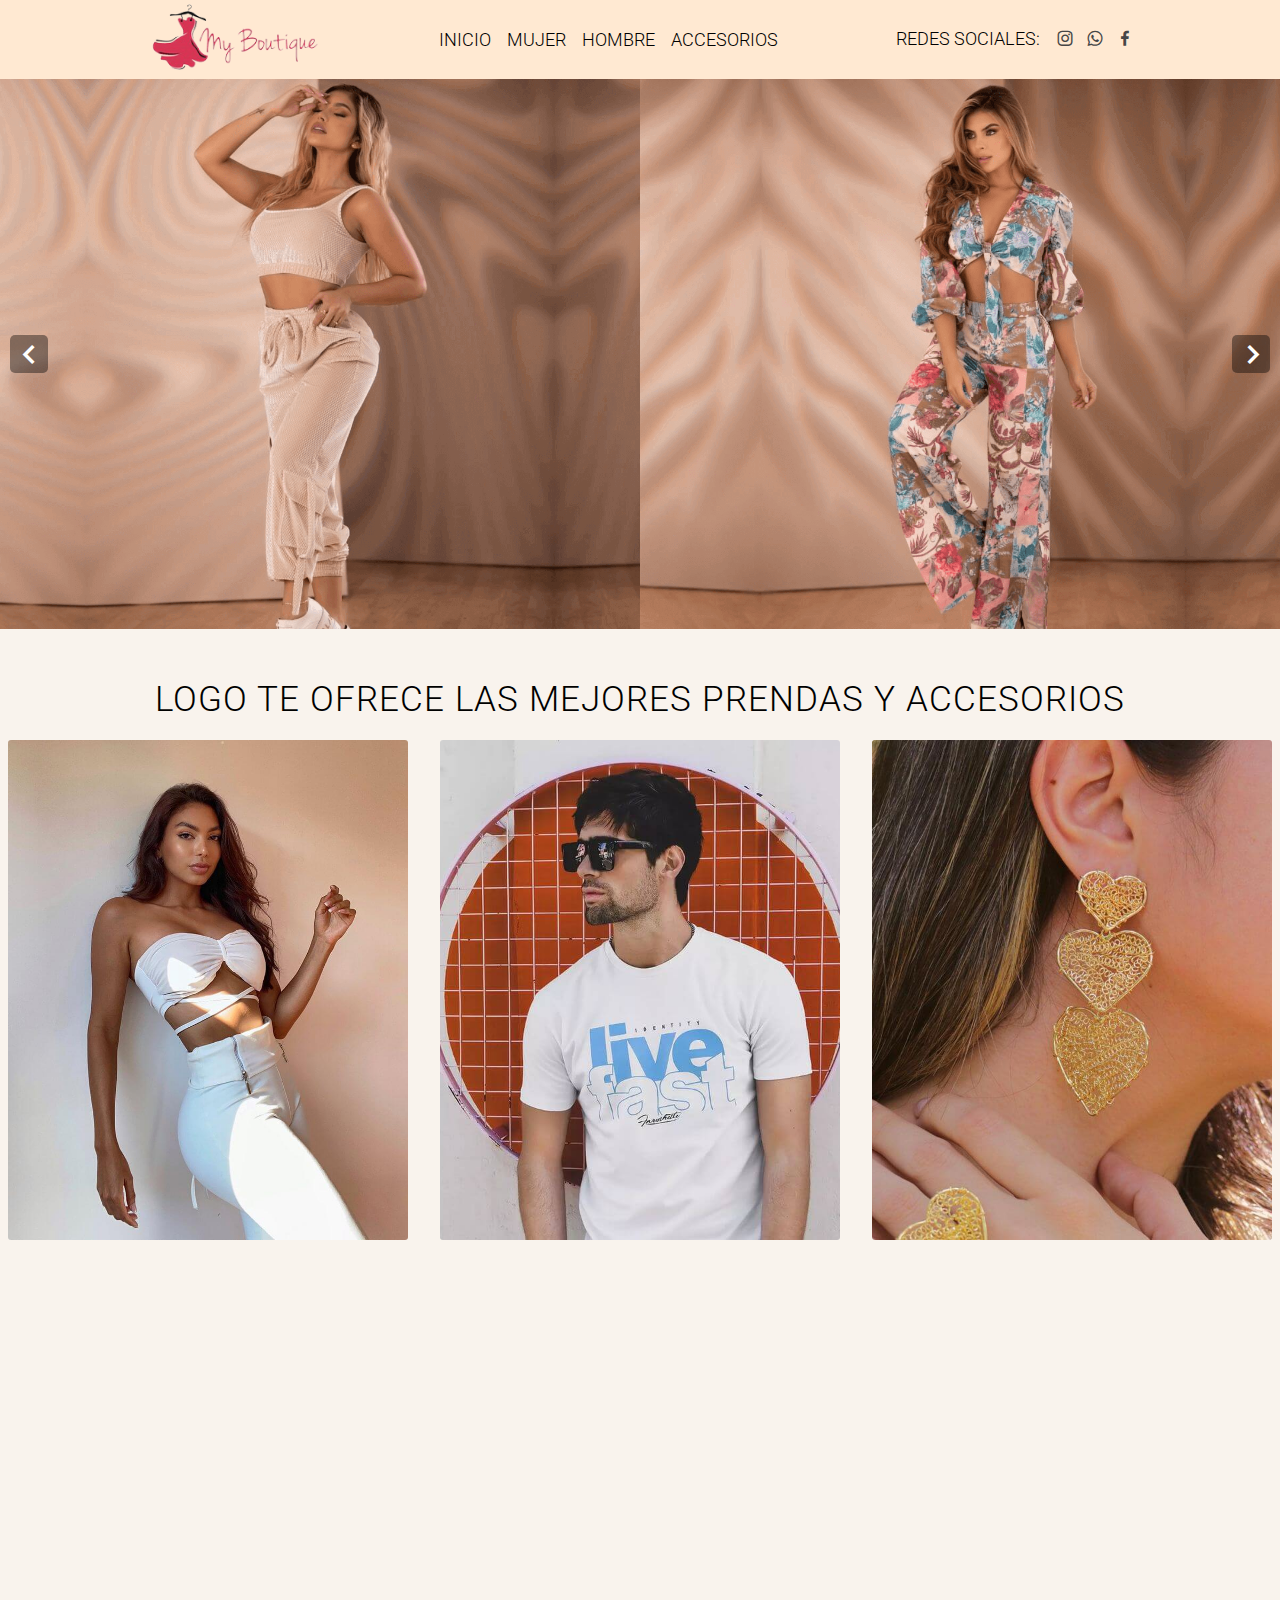
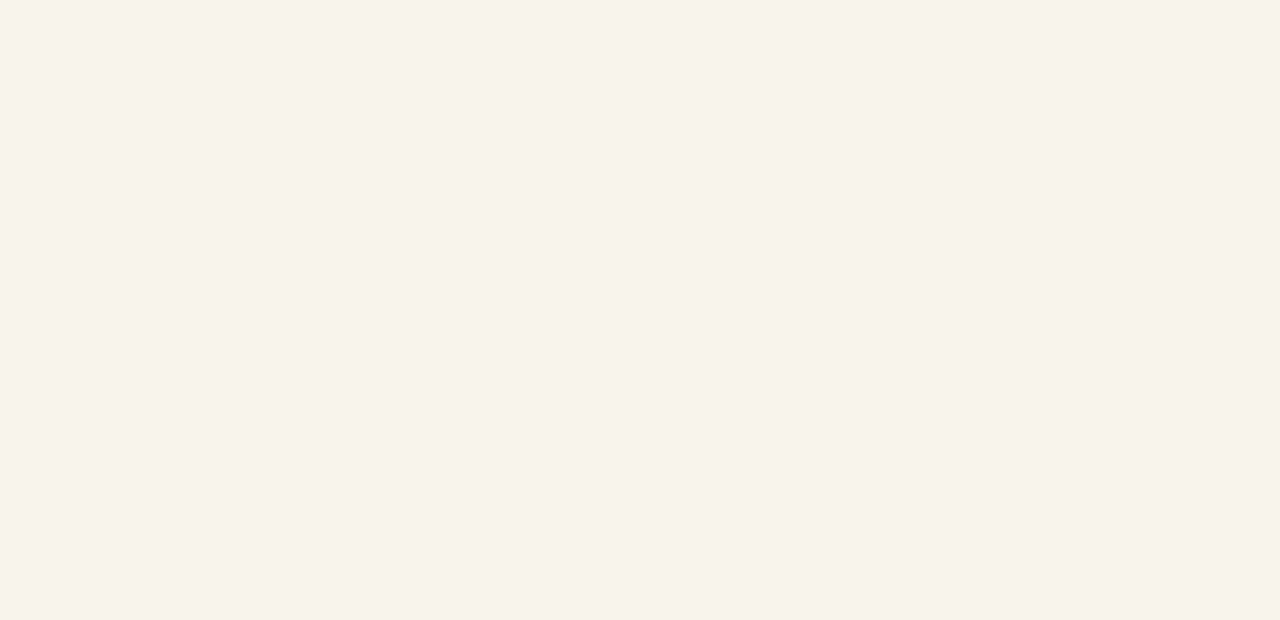
==== index.html @ 3cbbe9d1 "se agrega el proyecto" ====
<!DOCTYPE html>
<html lang="en">
<head>
    <meta charset="UTF-8">
    <meta http-equiv="X-UA-Compatible" content="IE=edge">
    <meta name="viewport" content="width=device-width, initial-scale=1.0">
    <meta name="descripcion" content="MyBouquete te ofrece los mejores vestidos para dama, mejores prendas para caballeros y los mejores accesorios">
    <meta name="keywors" content="ropa, uruguay, dama, mujer, vestidos, amarillo, rojo, blanco, rosa, caballero, hombre, accesorios">
    <meta name="author" content="Nombre del autor" />
    <link rel="shortcut icon" href="img/m.png">
    <link href='https://unpkg.com/boxicons@2.0.7/css/boxicons.min.css' rel='stylesheet'>
    <link rel="stylesheet" href="css/estilos.css">
    <link rel="stylesheet" href="css/responsive.css">
    <title>MyBoutique</title>
</head>
<body>
    <header>
        <!-- nav -->
        <nav class="container__color__nav">
            <div class="container__nav">
                <div class="logo__nav">
                    <figure>
                        <img src="img/logo.png" alt="">
                    </figure>
                </div>
        
                <ul class="container__links">
                    <li><a href="index.html">INICIO</a></li>
                    <li><a href="indexmujer.html">MUJER</a></li>
                    <li><a href="indexhombre.html">HOMBRE</a></li>
                    <li><a href="indexaccesorios.html">ACCESORIOS</a></li>
                </ul>

                
                <div class="redes__sociales">
                    <p>REDES SOCIALES:</p>
                    <a href="#"><i class='ins bx bxl-instagram'></i></a>
                    <a href="#"><i class='wa bx bxl-whatsapp' ></i></a>
                    <a href="#"><i class='fb bx bxl-facebook' ></i></a>
                </div>
            </div>
        </nav>
    </header>

    <main>
        <!-- slider -->
        <section>
            <div class="container-slider">

                <div class="slider" id="slider">

                    <div class="slider__section">
                        <img src="img/99.png" alt="" class="slider__img">
                    </div>
                    <div class="slider__section">
                        <img src="img/77.png" alt="" class="slider__img">
                    </div>
                    <div class="slider__section">
                        <img src="img/88.png" alt="" class="slider__img">
                    </div>
                </div>

            <div class="slider__btn slider__btn--right" id="btn-right"><i class='bx bx-chevron-right'></i></div>
            <div class="slider__btn slider__btn--left" id="btn-left"><i class='bx bx-chevron-left'></i></div>

            </div>
        </section>

        <!-- logo te ofrece -->
        <section>
            <article class="container__color__ofrece">
                <div class="titulo__logo">
                    <h1>LOGO TE OFRECE LAS MEJORES PRENDAS Y ACCESORIOS</h1>
                </div>

               <div class="container__img__ofrece">
                   <div class="img__item scroll1">
                       <figure>
                           <img src="img/imgmujer.jpg" alt="">
                       </figure>
                       <div class="container__item__hover">
                             <a href="indexmujer.html"><h2>PRENDA MUJER</h2></a>
                       </div> 
                   </div>

                    <div class="img__item scroll2">
                        <figure>
                            <img src="img/imghombre.jpg" alt="">
                        </figure>
                        <div class="container__item__hover">
                            <a href="indexhombre.html"><h2>PRENDA HOMBRES</h2></a>
                        </div> 
                    </div>

                    <div class="img__item scroll3">
                        <figure>
                            <img src="img/imgaccesorios.jpg" alt="">
                        </figure>
                        <div class="container__item__hover">
                            <a href="indexaccesorios.html"><h2>ACCESORIOS</h2></a>
                        </div> 
                    </div>

               </div> 
            </article>
        </section>

        <!-- opiniones de nuestros clientes -->
        <section>
            <div class="titulo__opiniones">
                <h2>OPINIONES DE NUESTROS CLIENTES</h2>
            </div>
            <article class="container__opiniones">
                <div class="opiniones__item scroll1">
                    <figure>
                        <img src="img/opinion1.jpg" alt="">
                    </figure>
                    <div class="estrellas">
                        <i class='bx bxs-star'></i>
                        <i class='bx bxs-star'></i>
                        <i class='bx bxs-star'></i>
                        <i class='bx bxs-star'></i>
                        <i class='bx bxs-star'></i>
                    </div>
                    <div class="frase">
                        <p>"Lorem ipsum dolor sit amet consectetur adipisicing elit. Accusantium quis facere sunt beatae vero dolorum architecto incidunt"</p>
                    </div>
                </div>

                <div class="opiniones__item scroll2">
                    <figure>
                        <img src="img/opinion2.jpg" alt="">
                    </figure>
                    <div class="estrellas">
                        <i class='bx bxs-star'></i>
                        <i class='bx bxs-star'></i>
                        <i class='bx bxs-star'></i>
                        <i class='bx bxs-star'></i>
                        <i class='bx bxs-star'></i>
                    </div>
                    <div class="frase">
                        <p>"Lorem ipsum dolor sit amet consectetur adipisicing elit. Accusantium quis facere vero dolorum architecto incidunt aperiam minus quaerat!"</p>
                    </div>
                </div>

                <div class="opiniones__item scroll3">
                    <figure>
                        <img src="img/opinion3.jpg" alt="">
                    </figure>
                    <div class="estrellas">
                        <i class='bx bxs-star'></i>
                        <i class='bx bxs-star'></i>
                        <i class='bx bxs-star'></i>
                        <i class='bx bxs-star'></i>
                        <i class='bx bxs-star'></i>
                    </div>
                    <div class="frase">
                        <p>"Lorem ipsum dolor sit amet consectetur adipisicing elit. Accusantium architecto incidunt aperiam minus quaerat!"</p>
                    </div>
                </div>
            </article>
        </section>
        
        <!-- dónde encontrarnos mapa -->
        <section>
            <div class="titulo__mapa">
                <h2>¿DÓNDE ENCONTRARNOS?</h2>
            </div>

            <article class="mapa">
                <iframe src="https://www.google.com/maps/embed?pb=!1m18!1m12!1m3!1d3989.4046454413915!2d-77.64159508588423!3d0.8250768632680928!2m3!1f0!2f0!3f0!3m2!1i1024!2i768!4f13.1!3m3!1m2!1s0x8e296be8d8b305f9%3A0x5adab88d585467c6!2sCra.%207%20%2313-70%2C%20Ipiales%2C%20Nari%C3%B1o!5e0!3m2!1ses!2sco!4v1639599796790!5m2!1ses!2sco" width="95%" height="450" style="border:0;" allowfullscreen="" loading="lazy"></iframe>
            </article>
        </section>
    </main>

    <!-- footer -->
    <footer>
        <section>
            <div class="redes__footer">
                <p>SÍGUENOS EN LAS REDES SOCIALES:</p>
                <a href="#"><i class='ins bx bxl-instagram'></i></a>
                <a href="#"><i class='wa bx bxl-whatsapp' ></i></a>
                <a href="#"><i class='fb bx bxl-facebook' ></i></a>
            </div>
        </section>
    </footer>
<script src="js/slider.js"></script>
<script src="js/scrollreveal.js"></script>
<script src="js/scroll.js"></script>
</body>
</html>
---- css/estilos.css ----
@import url('https://fonts.googleapis.com/css2?family=Roboto:wght@300;400;700&display=swap');

*{
    margin: 0;
    padding: 0;
    box-sizing: border-box;
}

body{
    font-family: 'Roboto', sans-serif;
    background: #f9f3ed;
}

/********** nav **********/

.container__color__nav{
    background: #ffe9d2;
    width: 100%;
}

.container__nav{
    display: flex;
    justify-content: space-between;
    width: 90%;
    max-width: 1000px;
    margin: 0 auto;
    align-items: center;
}

.logo__nav img{
    width: 180px;
    height: 75px;
}

.container__links{
    display: flex;
    list-style: none;
}

.container__links li a{
   text-decoration: none;
   margin: 0 8px 0 8px;
   color: #000;
   font-size: 18px;
   font-weight: 300;
}

.container__links li a:hover{
    color: #b16b26;
    transition: 0.3s;
}

.redes__sociales{
    display: flex;
}

.redes__sociales p{
    font-size: 18px;
    padding-right: 10px;
    font-weight: 300;
}

.redes__sociales a{
    color: rgb(70, 70, 70);
    font-size: 20px;
    padding: 0 5px 0 5px;
}

.redes__sociales a .ins:hover{
    color: rgb(242, 107, 17);
    transition: 0.3s;
}

.redes__sociales a .wa:hover{
    color: rgb(27, 189, 12);
    transition: 0.3s;
}

.redes__sociales a .fb:hover{
    color: rgb(6, 114, 230);
    transition: 0.3s;
}


/********** slider **********/
.container-slider{
    width: 100%;
    overflow: hidden;
    position: relative;
}

.slider{
    display: flex;
    width: 300%; /*depende el numero de imagenes, si son 4 va 400%*/
    margin-left: -100%;
}

.slider__section{
    width: 100%;
}

.slider__img{
    display: block;
    width: 100%;
    height: 550px;
    object-fit:cover;
    object-position: center 10%; /* acomodar la imagen top se vea mas arroba */
}

.slider__btn{
    position: absolute;
    width: 38px;
    height: 38px;
    background: rgba(0, 0, 0, 0.4);
    top: 50%;
    transform: translateY(-50%);
    font-size: 40px;
    font-weight: bold;
    font-family: monospace;
    text-align: center;
    color: #fff;
    cursor: pointer;
    border-radius: 5px;
}

.slider__btn:hover{
    background: #000;
}

.slider__btn--left{
    left: 10px;
}

.slider__btn--right{
    right: 10px;
}

/********** logo te ofrece **********/
.titulo__logo h1{
    text-align: center;
    margin: 50px 0 20px 0;
    font-size: 35px;
    letter-spacing: 1px; 
    font-weight: 300;
}

.img__item{
    position: relative;
    overflow: hidden;
}

.container__img__ofrece{
    display: flex;
    justify-content: space-around;
    flex-wrap: wrap;
    gap: 15px;
}

.img__item img{
    height: 500px;
    width: 400px;
    object-fit: cover;
    border-radius: 3px;
    margin-bottom: 20px;
}

/********** hover logo te ofrece **********/
.container__item__hover{
    position: absolute;
    background: #1515158c;
    top: 0;
    left: 0;
    width: 100%;
    height: 500px;
    color: #fff;
    text-align: center;
    display: flex;
    flex-direction: column;
    justify-content: center;
    transform: translateX(-100%);
    cursor: pointer;
    transition: transform .3s ease-in-out;
}

.img__item:hover .container__item__hover{
    transform: translateX(0%);
}

.container__item__hover a{
    text-decoration: none;
    color: #fff;
}

/********** opiniones de nuestros clientes **********/
.titulo__opiniones h2{
    text-align: center;
    margin: 50px 0 20px 0;
    font-size: 35px;
    letter-spacing: 1px; 
    font-weight: 300;
}

.container__opiniones{
    display: flex;
    justify-content: space-around;
    gap: 20px;
    text-align: center;
}

.opiniones__item{
    align-items: center;
    gap: 10px;
    width: 350px;
}

.opiniones__item img{
    height: 90px;
    width: 90px;
    object-fit: cover;
    border-radius: 50px;
}

.estrellas i{
    color: rgb(227, 184, 14);
    font-size: 30px;
    margin-bottom: 10px;
}

.frase p{
    font-style: oblique;
}

/********** dónde encontrarnos mapa **********/

.titulo__mapa h2{
    text-align: center;
    margin: 50px 0 20px 0;
    font-size: 35px;
    letter-spacing: 1px; 
    font-weight: 300;
}

.mapa{
    text-align: center;
}

.redes__footer{
    background: #ffe9d2;
    height: 70px;
    display: flex;
    justify-content: center;
    align-items: center;
}

.redes__footer p{
    font-size: 18px;
    padding-right: 10px;
    font-weight: 300;
}

.redes__footer a{
    color: rgb(70, 70, 70);
    font-size: 20px;
    padding: 0 5px 0 5px;
}

.redes__footer a .ins:hover{
    color: rgb(242, 107, 17);
    transition: 0.3s;
}

.redes__footer a .wa:hover{
    color: rgb(27, 189, 12);
    transition: 0.3s;
}

.redes__footer a .fb:hover{
    color: rgb(6, 114, 230);
    transition: 0.3s;
}


/********** index mujer hombre **********/
/********** index mujer hombre **********/
.titulo__logo h2{
    text-align: center;
    margin: 40px 0 30px 0;
    font-size: 35px;
    letter-spacing: 1px; 
    font-weight: 300;
}

/********** galeria imagenes **********/
.container__mujer{
    width: 95%;
    max-width: 1300px;
    margin: 0 auto;
    display: flex;
    justify-content: space-around;
    flex-wrap: wrap;
    gap: 50px;
}

.container__mujer img{
    height: 400px;
    width: 300px;
    object-fit: cover;
    border-radius: 3px;
    margin-bottom: 20px;
}

/********** galeria imagenes hover **********/
.modify{
    height: 400px;
    background: #1515158c;
}

.img__item__mujer{
    position: relative;
    overflow: hidden;
}

.img__item__mujer:hover .container__item__hover{
    transform: translateX(0%);
}

.container__item__hover a{
    text-decoration: none;
    color: #fff;
}
---- css/responsive.css ----
@media screen and (max-width:900px){
    /********** nav **********/
    .redes__sociales{
        display: none;
    }

    /********** slider **********/
    .slider__img{
        height: auto;     /********** super importante para el responsive del slider **********/
    }
}

@media screen and (max-width:700px){
    /********** nav **********/
    .container__links li a{
        font-size: 14px;
    }

    /********** logo te ofrece **********/
    .titulo__logo h1{
        font-size: 30px;
        margin: 40px 0 20px 0;
    }

    /********** index mujer **********/
    .titulo__logo h2{
        font-size: 30px;
        margin: 40px 0 20px 0;
    }

    /********** opiniones de nuestros clientes **********/
    .titulo__opiniones h2{
        font-size: 30px;
        margin: 40px 0 20px 0;
    }

    .container__opiniones{
        display: block;
    }

    .opiniones__item{
        margin: 0 auto;
    }

    .frase p{
        margin-bottom: 40px;
    }

    /********** dónde encontrarnos mapa **********/
    .titulo__mapa h2{
        font-size: 30px;
        margin: 40px 0 20px 0;
    }

    .mapa iframe{
        width: 80%;
    }
}

@media screen and (max-width:500px){
    /********** nav **********/
    .container__nav{
        display: flex;
        flex-direction: column;
        justify-content: center;
    }
    
    .logo__nav img{
        width: 130px;
        height: 55px;
    }

    /********** slider botones **********/
    .slider__btn{
        width: 30px;
        height: 30px;
        font-size: 30px;
    }

    /********** logo te ofrece **********/
    .titulo__logo h1{
        font-size: 20px;
        margin: 30px 0 10px 0;
    }

    /********** index mujer **********/
    .titulo__logo h2{
        font-size: 20px;
        margin: 30px 0 20px 0;
    }

    /********** opiniones de nuestros clientes **********/
    .titulo__opiniones h2{
        font-size: 20px;
        margin: 30px 0 10px 0;
    }

     /********** dónde encontrarnos mapa **********/
     .titulo__mapa h2{
        font-size: 20px;
    }

    /********** footer **********/
    .redes__footer p{
        font-size: 14px;
        padding-right: 5px;
    }

    .redes__footer a{
        font-size: 15px;
        padding: 0 3px 0 3px;
    }
}

@media screen and (max-width:360px){
    .mapa iframe{
        width: 80%;
        height: 350px;
    }

    /********** index mujer **********/
    .titulo__logo h2{
        font-size: 20px;
        margin: 20px 0 20px 0;
    }
}

@media screen and (max-width:280px){
    /********** nav **********/
    .container__links li a{
        font-size: 12px;
    }

    /********** logo te ofrece **********/
    .titulo__logo h1{
        font-size: 16px;
    }

    .img__item img{
        height: 350px;
        width: 250px;
    }

    /********** opiniones de nuestros clientes **********/
    .titulo__opiniones h2{
        font-size: 16px;
    }

    .opiniones__item img{
        height: 60px;
        width: 60px;
    }

    .estrellas i{
        font-size: 20px;
    }

    .opiniones__item{
        width: 90%;
        max-width: 600px;
        margin: 0 auto;
    }

    .frase p{
        font-size: 10px;
    }

    /********** footer **********/
    .redes__footer p{
        font-size: 11px;
    }
}
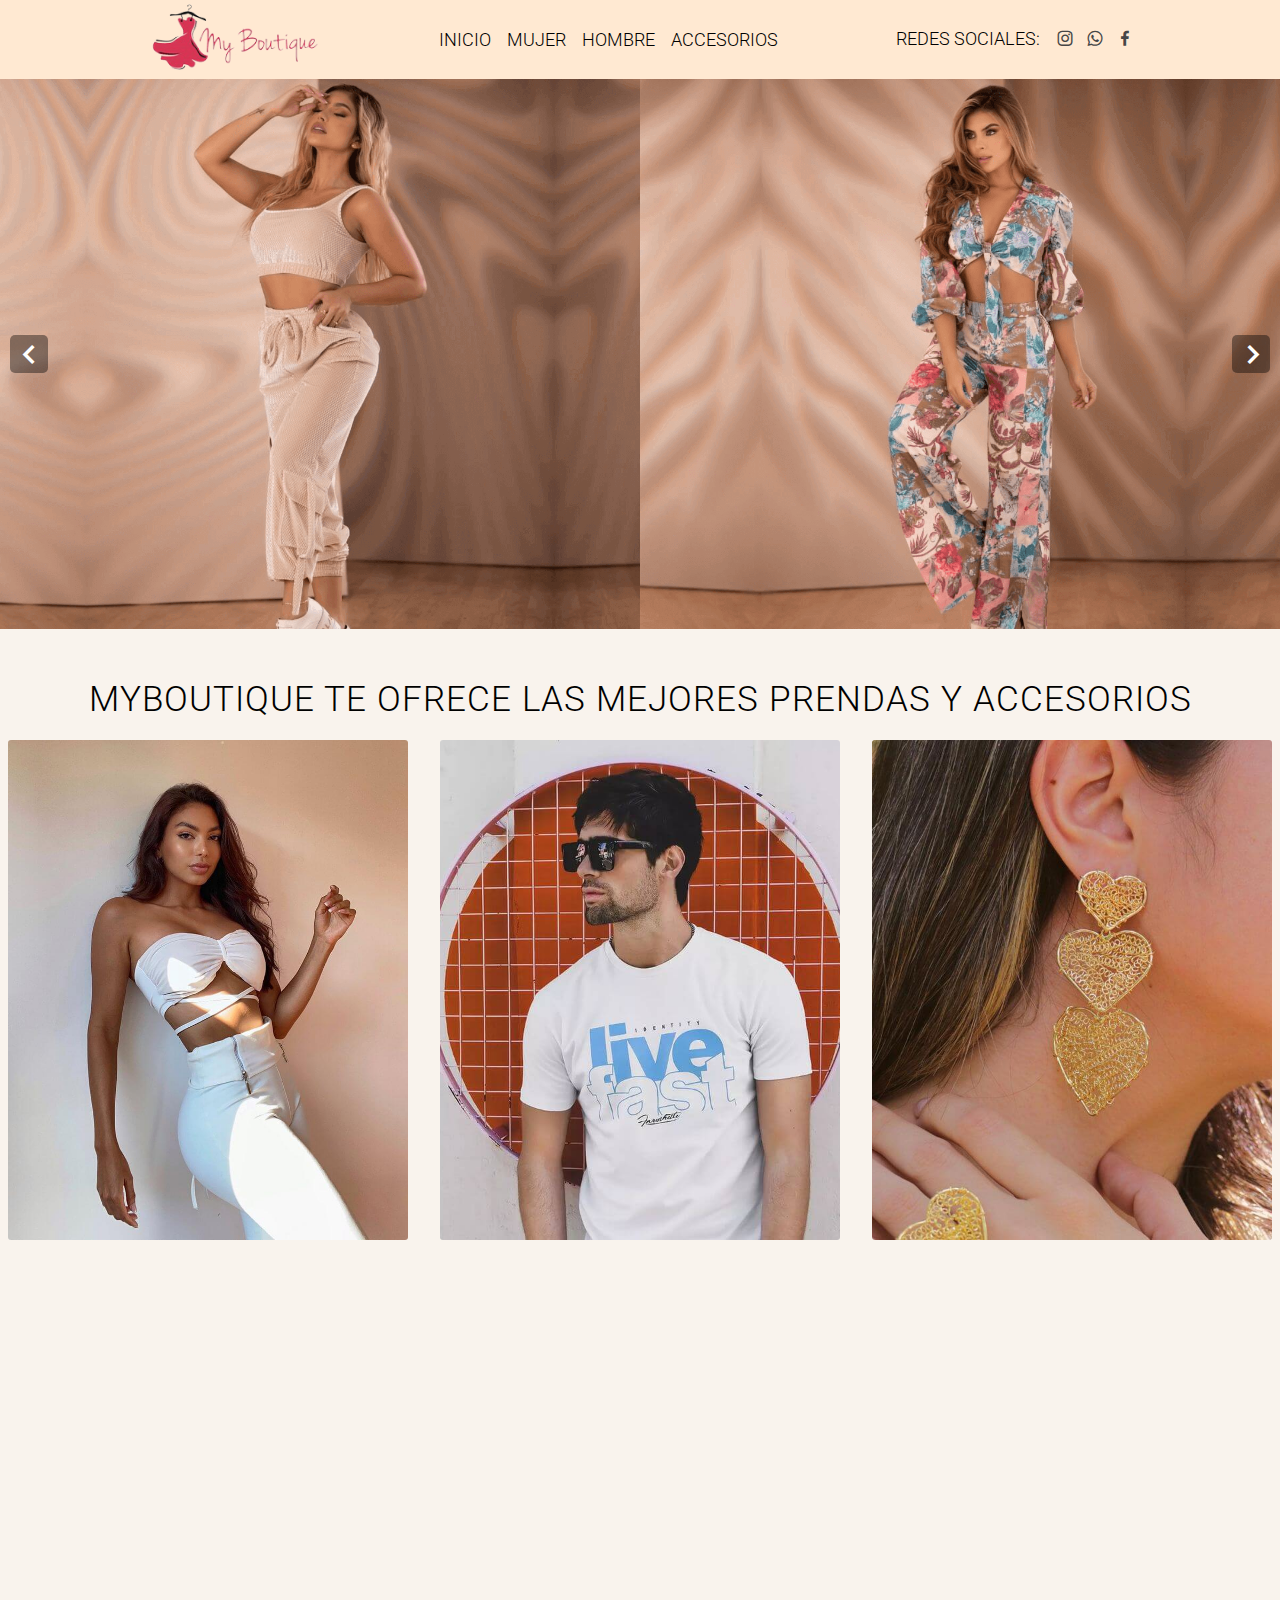
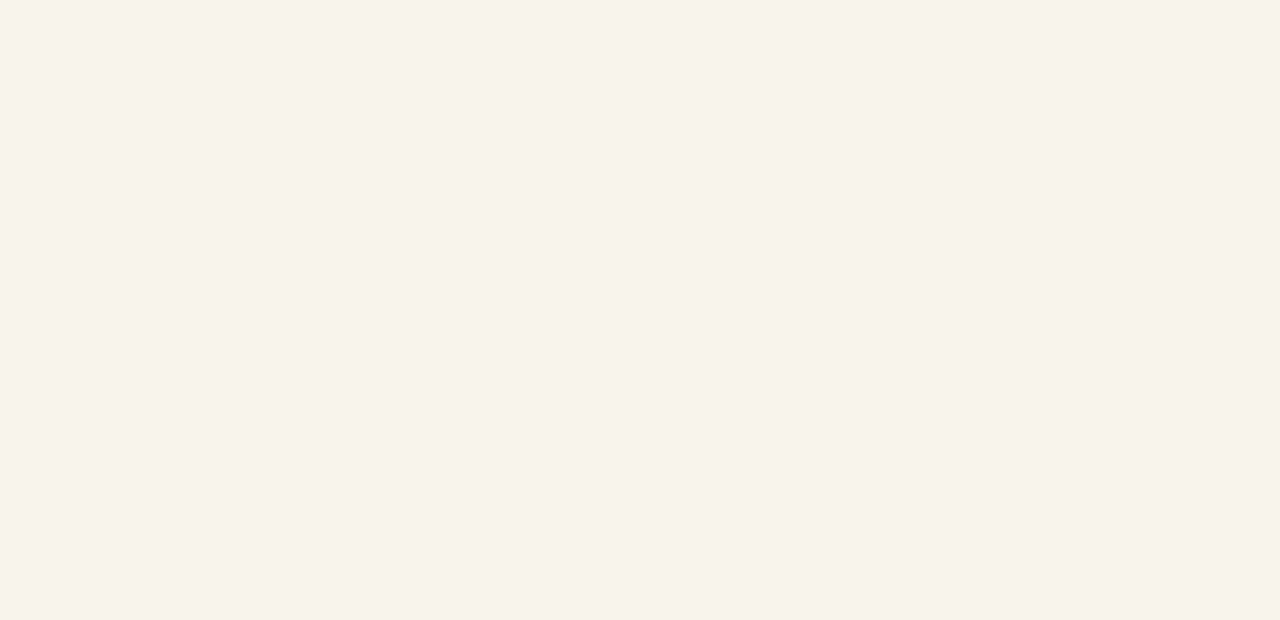
==== commit 8b7a327b: "cambio de titulo y scroll" ====
--- a/index.html
+++ b/index.html
@@ -70,7 +70,7 @@
         <section>
             <article class="container__color__ofrece">
                 <div class="titulo__logo">
-                    <h1>LOGO TE OFRECE LAS MEJORES PRENDAS Y ACCESORIOS</h1>
+                    <h1>MYBOUTIQUE TE OFRECE LAS MEJORES PRENDAS Y ACCESORIOS</h1>
                 </div>
 
                <div class="container__img__ofrece">
--- a/css/estilos.css
+++ b/css/estilos.css
@@ -298,7 +298,7 @@
     display: flex;
     justify-content: space-around;
     flex-wrap: wrap;
-    gap: 50px;
+    gap: 30px;
 }
 
 .container__mujer img{
@@ -306,7 +306,7 @@
     width: 300px;
     object-fit: cover;
     border-radius: 3px;
-    margin-bottom: 20px;
+    
 }
 
 /********** galeria imagenes hover **********/
--- a/css/responsive.css
+++ b/css/responsive.css
@@ -112,6 +112,17 @@
     }
 }
 
+@media screen and (max-width:400px){
+    .img__item img{
+        height: 400px;
+        width: 300px;
+    }
+
+    .container__item__hover{
+        height: 400px;
+    }
+}
+
 @media screen and (max-width:360px){
     .mapa iframe{
         width: 80%;
@@ -139,6 +150,9 @@
     .img__item img{
         height: 350px;
         width: 250px;
+    }
+    .container__item__hover{
+        height: 350px;
     }
 
     /********** opiniones de nuestros clientes **********/
